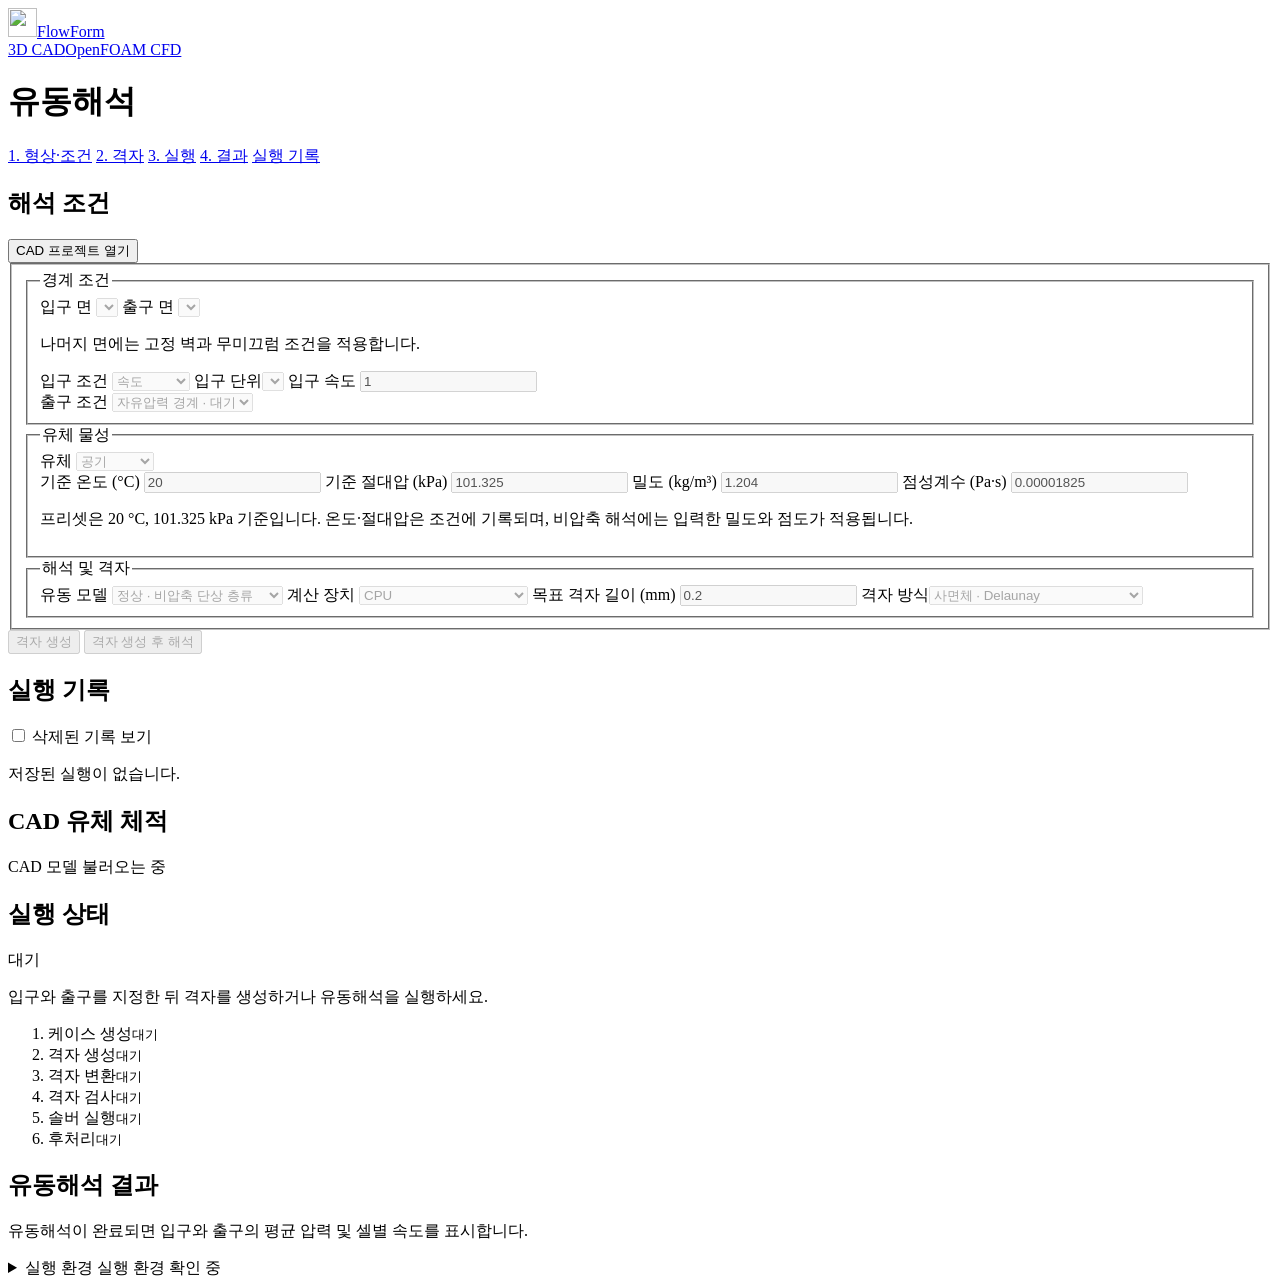
==== channel_ui/flow.html @ 7089dff3 "Publish FlowForm CAD and CFD source" ====
<!DOCTYPE html>
<html lang="ko">
<head>
  <meta charset="utf-8">
  <meta name="viewport" content="width=device-width, initial-scale=1">
  <title>OpenFOAM CFD · FlowForm</title>
  <link rel="stylesheet" href="/styles.css">
  <link rel="stylesheet" href="/flow.css">
  <script type="module" src="/flow.js"></script>
  <link rel="icon" type="image/svg+xml" href="/flowform.svg">
  <link rel="stylesheet" href="/workspace.css">
</head>
<body>
  <header class="studio-head">
    <a class="studio-brand" href="/cad" aria-label="FlowForm CAD"><img class="studio-mark" src="/flowform.svg" width="29" height="29" alt="">FlowForm</a>
    <nav aria-label="작업공간"><a href="/cad">3D CAD</a><a href="/flow" aria-current="page">OpenFOAM CFD</a></nav>
  </header>

  <main class="wrap"><div class="workspace-title"><h1>유동해석</h1>
    <nav class="section-jumps" aria-label="CFD 작업 단계">
      <a href="#setup-title" data-step="setup">1. 형상·조건</a>
      <a href="#mesh-results" data-step="mesh">2. 격자</a>
      <a href="#run-progress" data-step="run">3. 실행</a>
      <a href="#results-title" data-step="results">4. 결과</a>
      <a href="#history-title" data-step="history">실행 기록</a>
    </nav></div>
    <p id="request-error" class="notice error" role="alert" hidden></p>

    <p id="mesh-empty-step" class="card panel" data-page="mesh" hidden>형상·조건에서 격자를 생성하거나 실행 기록에서 기존 격자를 불러오세요.</p>
    <div class="layout flow-layout">
      <div class="sidebar">
        <section class="card panel" data-page="setup" aria-labelledby="setup-title">
          <div class="section-head">
            <h2 id="setup-title">해석 조건</h2>
            <button type="button" id="open-model" class="download secondary-button">CAD 프로젝트 열기</button>
            <input type="file" id="load-model" accept=".json" hidden>
          </div>
          <form id="flow-form">
            <fieldset id="setup-fields" disabled>
              <fieldset class="condition-group">
                <legend>경계 조건</legend>
                <label class="field">
                  <span><i class="port-color inlet" aria-hidden="true"></i>입구 면</span>
                  <select id="inlet-face" required></select>
                </label>
                <label class="field">
                  <span><i class="port-color outlet" aria-hidden="true"></i>출구 면</span>
                  <select id="outlet-face" required></select>
                </label>
                <p class="subtle">나머지 면에는 고정 벽과 무미끄럼 조건을 적용합니다.</p>
                <div class="field-pair inlet-controls">
                  <label class="field">입구 조건
                    <select id="inlet-condition">
                      <option value="speed">속도</option>
                      <option value="flow">체적 유량</option>
                    </select>
                  </label>
                  <label class="field">입구 단위<select id="inlet-unit"></select></label>
                  <label class="field"><span id="inlet-value-label">입구 속도</span>
                    <input type="number" id="inlet-value" min="0" step="any" value="1" required>
                  </label>
                </div>
                <p class="subtle" id="inlet-equivalent" hidden></p>
                <div class="field-pair">
                  <label class="field">출구 조건
                    <select id="outlet-mode">
                      <option value="ambient">자유압력 경계 · 대기</option>
                      <option value="target">목표 정압</option>
                    </select>
                  </label>
                  <label class="field" id="outlet-target" hidden>출구 게이지 압력 (Pa)
                    <input type="number" id="outlet-pressure" step="any" value="0" required disabled>
                  </label>
                </div>
              </fieldset>
              <fieldset class="condition-group">
                <legend>유체 물성</legend>
                <label class="field">유체
                  <select id="fluid">
                    <option value="air">공기</option>
                    <option value="water">물</option>
                    <option value="hydrogen">수소</option>
                    <option value="custom">직접 입력</option>
                  </select>
                </label>
                <div class="field-pair">
                  <label class="field">기준 온도 (°C)
                    <input type="number" id="temperature" min="-273.149" step="any" value="20" required>
                  </label>
                  <label class="field">기준 절대압 (kPa)
                    <input type="number" id="reference-pressure" min="0.000000001" step="any" value="101.325" required>
                  </label>
                  <label class="field">밀도 (kg/m³)
                    <input type="number" id="rho" min="0.000000001" step="any" value="1.204" required>
                  </label>
                  <label class="field">점성계수 (Pa·s)
                    <input type="number" id="mu" min="0.000000000000001" step="any" value="0.00001825" required>
                  </label>
                </div>
                <p class="subtle">프리셋은 20 °C, 101.325 kPa 기준입니다. 온도·절대압은 조건에 기록되며, 비압축 해석에는 입력한 밀도와 점도가 적용됩니다.</p>
              </fieldset>
              <fieldset class="condition-group">
                <legend>해석 및 격자</legend>
                <label class="field">유동 모델
                  <select id="mode">
                    <option value="steady">정상 · 비압축 단상 층류</option>
                    <option value="transient">비정상 · 비압축 단상 층류</option>
                  </select>
                </label>
                <label class="field">계산 장치
                  <select id="compute-backend">
                    <option value="cpu">CPU</option>
                    <option value="gpu-pressure" disabled>GPU · 압력 계산 (CUDA)</option>
                  </select>
                </label>
                <div class="field-pair" id="transient-fields" hidden>
                  <label class="field">종료 시간 (s)
                    <input type="number" id="end-time" min="0.000000001" step="any" value="0.1" required disabled>
                  </label>
                  <label class="field">시간 스텝 수
                    <input type="number" id="time-step" min="1" max="100000" step="1" value="100" required disabled>
                  </label>
                  <p id="time-step-preview" class="subtle"></p>
                  <label class="field">결과 저장 간격 (s)<input type="number" id="save-interval" min="0.000000001" step="any" placeholder="자동"></label>
                  <fieldset id="schedule-fields" class="inlet-schedule" disabled>
                    <legend>입구 유량 변경</legend>
                    <div id="schedule"></div>
                    <button type="button" id="schedule-add">변경 시점 추가</button>
                  </fieldset>
                </div>
                <label class="field">목표 격자 길이 (mm)
                  <input type="number" id="mesh-size" min="0.0001" step="any" value="0.2" required>
                </label>
                <label class="field">격자 방식<select id="mesh-method"><option value="gmsh-tetra">사면체 · Delaunay</option><option value="tetra-hxt">사면체 · HXT</option><option value="hex-dominant">헥스 도미넌트 · 일정 직사각 단면</option><option value="hex-sweep">육면체 스윕 · 일정 직사각 단면</option></select></label>
                <div id="sweep-settings" hidden><div class="field-pair"><label class="field">폭 방향 셀 수<input id="width-cells" type="number" min="2" max="512" placeholder="자동"></label>
                <label class="field">두께 방향 셀 수<input id="height-cells" type="number" min="2" max="512" placeholder="자동"></label></div>
                <p class="subtle" id="sweep-estimate"></p></div>
              </fieldset>
            </fieldset>
            <div class="run-actions">
              <button id="mesh-button" type="submit" class="primary" disabled>격자 생성</button>
              <button id="solve-button" type="submit" class="primary" disabled>격자 생성 후 해석</button>
            </div>
            <p id="flow-availability" class="subtle"></p>
          </form>
        </section>
        <section class="card panel" data-page="history" aria-labelledby="history-title">
          <h2 id="history-title">실행 기록</h2>
          <label><input type="checkbox" id="archived-runs"> 삭제된 기록 보기</label>
          <p id="history-empty" class="subtle">저장된 실행이 없습니다.</p>
          <ul id="history-list" class="history" aria-label="실행 목록"></ul>
        </section>
      </div>

      <div class="workspace">
        <section class="card panel domain-panel" data-page="setup" aria-labelledby="domain-title">
          <div class="section-head">
            <h2 id="domain-title">CAD 유체 체적</h2>
            <span class="badge" id="domain-volume" hidden></span>
          </div>
          <p id="domain-status" class="subtle" role="status">CAD 모델 불러오는 중</p>
          <div id="domain-preview" hidden>
            <div class="preview-tools">
              <fieldset class="face-pick" aria-label="3D에서 지정할 면">
                <label><input type="radio" name="pick-role" value="inlet" checked><i class="port-color inlet" aria-hidden="true"></i>입구 선택</label>
                <label><input type="radio" name="pick-role" value="outlet"><i class="port-color outlet" aria-hidden="true"></i>출구 선택</label>
              </fieldset>
              <div class="view-buttons" aria-label="유체 체적 보기">
                <button type="button" data-view="iso">등각</button>
                <button type="button" data-view="top">상면</button>
                <button type="button" data-view="left">−X 방향</button>
                <button type="button" id="port-view" disabled>선택 면 정면</button>
                <button type="button" id="fit-view">맞춤</button>
              </div>
            </div>
            <div class="domain-viewport">
              <canvas id="domain-canvas" aria-label="유체 체적. 평면을 클릭해 경계를 지정하세요."></canvas>
            </div>
            <p class="subtle preview-caption" id="pick-status" role="status">목록에서도 면을 고를 수 있습니다. 가운데 버튼으로 회전하고 휠로 확대합니다.</p>
          </div>
          <p id="view-error" class="subtle" hidden></p>
        </section>

        <section class="card panel" id="mesh-results" data-page="mesh" aria-labelledby="mesh-title" hidden>
          <div class="section-head mesh-heading">
            <h2 id="mesh-title">생성된 격자</h2>
            <div class="downloads">
              <a id="mesh-link" class="download" download hidden>격자 다운로드</a>
              <a id="quality-link" class="download" download hidden>직교 품질 CSV</a>
              <a id="case-link" class="download" download hidden>OpenFOAM 케이스 다운로드</a>
            </div>
          </div>
          <p id="mesh-quality-summary" class="mesh-quality-summary" hidden></p>
          <div id="mesh-preview" hidden>
            <div class="preview-tools">
              <div class="axis-select">
                <label for="mesh-section">격자 표시</label>
                <select id="mesh-section">
                  <option value="">전체 표면</option>
                  <option value="quality">직교 품질 · 0.9 미달 위치</option>
                  <option value="x">X 단면</option>
                  <option value="y">Y 단면</option>
                  <option value="z">Z 단면</option>
                </select>
              </div>
              <div class="view-buttons" aria-label="격자 보기 방향">
                <button type="button" data-mesh-view="iso">등각</button>
                <button type="button" data-mesh-view="top">상면</button>
                <button type="button" data-mesh-view="front">정면</button>
                <button type="button" data-mesh-view="left">−X 방향</button>
                <button type="button" id="mesh-section-view" hidden>단면 정면</button>
                <button type="button" id="mesh-fit">맞춤</button>
              </div>
            </div>
            <div id="mesh-slice" class="mesh-slice" hidden>
              <label for="mesh-position">단면 위치</label>
              <input type="range" id="mesh-position" min="0" max="1000" value="500">
              <output id="mesh-position-value" for="mesh-position"></output>
            </div>
            <div class="domain-viewport mesh-viewport">
              <canvas id="mesh-canvas" role="img" aria-label="생성된 격자"></canvas>
              <span data-view-axis="x" aria-hidden="true">X</span>
              <span data-view-axis="y" aria-hidden="true">Y</span>
              <span data-view-axis="z" aria-hidden="true">Z</span>
            </div>
            <div class="mesh-key" id="mesh-patch-key" aria-label="경계면 색상">
              <span><i class="port-color inlet" aria-hidden="true"></i>입구</span>
              <span><i class="port-color outlet" aria-hidden="true"></i>출구</span>
              <span><i class="port-color wall" aria-hidden="true"></i>벽</span>
            </div>
            <p class="subtle preview-caption">드래그로 회전 · Shift + 드래그로 이동 · 휠로 확대</p>
          </div>
          <p id="mesh-preview-status" class="subtle" role="status" hidden></p>
          <section aria-labelledby="quality-title">
            <h3 id="quality-title">격자 품질 분포</h3>
            <p class="subtle">Orthogonality(직교성)는 1에, Skewness(각도 왜곡도)는 0에 가까울수록 좋습니다. 직교성 목표는 0.9 이상입니다.</p>
            <p id="quality-status" role="status" class="subtle"></p>
            <div id="quality-spectrum"></div>
          </section>
          <dl id="mesh-data" class="facts"></dl>
          <p class="subtle" id="mesh-note"></p>
          <div class="mesh-solve-action">
            <button type="button" class="primary" id="solve-mesh-button" disabled>이 격자로 해석 실행</button>
            <p id="mesh-solve-availability" class="subtle"></p>
          </div>
        </section>

        <section class="card panel" id="run-progress" data-page="run" aria-labelledby="progress-title">
          <div class="section-head">
            <h2 id="progress-title">실행 상태</h2>
            <div class="run-toolbar">
              <button id="stop-run" class="stop-button" type="button" hidden>해석 중단</button>
              <span id="run-status" class="badge" role="status">대기</span>
            </div>
          </div>
          <button id="open-run-output" type="button" hidden>결과 보기</button>
          <p id="run-description" class="subtle">입구와 출구를 지정한 뒤 격자를 생성하거나 유동해석을 실행하세요.</p>
          <div class="review-tools" id="run-management" hidden><label>실행 이름 <input id="run-name" maxlength="80"></label>
            <button type="button" id="rename-run">이름 저장</button>
            <span id="run-version"></span></div>
          <ol id="flow-stages" class="steps" aria-label="실행 단계">
            <li data-stage="prepare"><span>케이스 생성</span><small>대기</small></li>
            <li data-stage="mesh"><span>격자 생성</span><small>대기</small></li>
            <li data-stage="convert"><span>격자 변환</span><small>대기</small></li>
            <li data-stage="checkMesh"><span>격자 검사</span><small>대기</small></li>
            <li data-stage="foamRun"><span>솔버 실행</span><small>대기</small></li>
            <li data-stage="postprocess"><span>후처리</span><small>대기</small></li>
          </ol>
          <div id="run-residuals">
            <section id="solver-monitor" class="chart-section" aria-labelledby="residual-heading" hidden>
              <h3 id="residual-heading">솔버 잔차 그래프</h3>
              <p id="solver-step" class="subtle" role="status" hidden></p>
              <p id="residual-status" class="subtle" role="status"></p>
              <div id="residual-chart"></div>
            </section>
          </div>
          <form id="live-inlet" hidden>
            <label>입구 유량 (mL/min) <input id="live-rate" type="number" min="0" step="any" required></label>
            <button type="submit">다음 구간에 적용</button>
            <p id="live-message" role="status"></p>
          </form>
          <p id="run-error" class="notice error" role="alert" hidden></p>
          <details class="log-panel" id="log-panel" hidden>
            <summary>실행 로그</summary>
            <label for="log-select" class="log-picker">파일 <select id="log-select"></select></label>
            <pre id="log-text" tabindex="0" aria-label="선택한 실행 로그"></pre>
          </details>
        </section>

        <section class="card panel" data-page="results" aria-labelledby="results-title">
          <div class="section-head">
            <h2 id="results-title">유동해석 결과</h2>
            <a id="csv-link" class="download" download hidden>CSV 다운로드</a>
          </div>
          <p id="results-empty" class="subtle">유동해석이 완료되면 입구와 출구의 평균 압력 및 셀별 속도를 표시합니다.</p>
          <div id="results-data" hidden>
            <details id="mesh-compare" hidden>
              <summary>같은 조건의 정상 해석 비교</summary>
              <button type="button" id="refine-three">현재 방식으로 3단계 계산</button>
              <p class="subtle" id="refine-status" role="status"></p>
              <label><input type="checkbox" id="profiles-compare"> X 중앙 단면 · 높이별 평균 속력 비교</label>
              <div id="compare-data" class="comparison" aria-live="polite"></div>
            </details>
            <p id="sample-result-note" class="notice" hidden></p>
            <p class="subtle" id="convergence-note" hidden></p>
            <div id="result-residuals"></div>
            <dl class="metrics" id="pressure-data"></dl>
            <dl class="facts" id="field-data"></dl>
            <section id="results-contour" class="chart-section" aria-labelledby="contour-heading" hidden>
              <div class="section-head">
                <h3 id="contour-heading">유동 컨투어</h3>
                <span id="frame-time"></span>
                <span class="badge" id="contour-sample" data-tone="warning" hidden>시험용 데이터</span>
              </div>
              <div id="contour-controls">
                <div class="review-tools" id="playback" hidden>
                  <button type="button" id="play-frames">재생</button><label>재생 속도<select id="play-speed"><option>0.5</option><option selected>1</option><option>2</option><option>4</option></select>×</label>
                  <label>해석 시간 <input type="range" min="0" value="0" step="1" id="frame-index" list="frame-marks"></label>
                  <datalist id="frame-marks"></datalist>
                  <span id="rate-transitions"></span>
                  <svg id="response-plot" viewBox="0 0 700 158" role="img" aria-label="입구 유량과 입출구 압력차의 시간 응답"></svg>
                </div>
                <div class="preview-tools">
                  <div class="axis-select">
                    <label for="contour-field">물리량</label>
                    <select id="contour-field">
                      <option value="pressure">게이지 압력</option>
                      <option value="speed">속력</option>
                    </select>
                  </div>
                  <div class="axis-select">
                    <label for="contour-axis">표시 위치</label>
                    <select id="contour-axis">
                      <option value="">전체 표면</option>
                      <option value="x">X 단면</option>
                      <option value="y">Y 단면</option>
                      <option value="z" selected>Z 단면</option>
                    </select>
                  </div>
                  <div class="view-buttons" aria-label="컨투어 보기">
                    <button type="button" id="contour-iso">등각</button>
                    <button type="button" id="contour-section-view">단면 정면</button>
                    <button type="button" id="contour-fit">맞춤</button>
                  </div>
                </div>
                <div id="contour-slice" class="mesh-slice">
                  <label for="contour-position">단면 위치</label>
                  <input type="range" id="contour-position" min="0" max="1000" value="500">
                  <output id="contour-position-value" for="contour-position"></output>
                </div>
                <div class="domain-viewport mesh-viewport">
                  <canvas id="contour-canvas" role="img" aria-label="유동 컨투어"></canvas>
                  <span data-view-axis="x" aria-hidden="true">X</span>
                  <span data-view-axis="y" aria-hidden="true">Y</span>
                  <span data-view-axis="z" aria-hidden="true">Z</span>
                </div>
                <div id="contour-legend" class="contour-legend" hidden>
                  <p id="contour-legend-label"></p>
                  <div id="contour-colors" class="contour-colors" aria-hidden="true"></div>
                  <div class="contour-values"><span id="contour-min"></span><span id="contour-max"></span></div>
                </div>
              </div>
              <p id="contour-status" class="subtle" role="status"></p>
            </section>
            <div class="chart-section">
              <div class="section-head">
                <h3 id="chart-heading">셀 중심 속도 분포</h3>
                <div class="axis-select">
                  <label for="chart-axis">좌표</label>
                  <select id="chart-axis">
                    <option value="x">X</option>
                    <option value="y">Y</option>
                    <option value="z">Z</option>
                  </select>
                </div>
              </div>
              <svg id="velocity-chart" viewBox="0 0 680 315" role="img" aria-labelledby="chart-heading" aria-describedby="chart-note"></svg>
              <p id="chart-note" class="subtle"></p>
            </div>
          </div>
        </section>
      </div>
    </div>
    <section class="card environment">
      <details id="environment">
        <summary>실행 환경 <span id="environment-caption" class="subtle"></span> <span id="environment-badge" class="badge" role="status">실행 환경 확인 중</span></summary>
        <div class="environment-body">
          <p><a class="download" href="/">평행 평판 예제 검증</a></p>
          <dl id="command-list" class="commands"></dl>
          <ul id="environment-problems" class="problems" hidden></ul>
        </div>
      </details>
    </section>
  </main>
  <dialog id="mesh-solve-dialog" class="card panel mesh-solve-dialog" aria-labelledby="mesh-solve-title">
    <div class="section-head"><h2 id="mesh-solve-title">선택한 격자 해석</h2></div>
    <p id="mesh-solve-source" class="subtle"></p>
    <p id="mesh-solve-error" class="notice error" role="alert" hidden></p>
    <form id="mesh-solve-form">
      <fieldset id="mesh-solve-fields">
        <legend class="sr-only">저장된 격자의 해석 조건</legend>
        <div class="field-pair">
          <label class="field">유체
            <select id="saved-fluid">
              <option value="air">공기</option>
              <option value="water">물</option>
              <option value="hydrogen">수소</option>
              <option value="custom">직접 입력</option>
            </select>
          </label>
          <label class="field">유동 모델
            <select id="saved-mode">
              <option value="steady">정상 · 비압축 단상 층류</option>
              <option value="transient">비정상 · 비압축 단상 층류</option>
            </select>
          </label>
        </div>
        <div class="field-pair">
          <label class="field">기준 온도 (°C)
            <input type="number" id="saved-temperature" min="-273.149" step="any" value="20" required>
          </label>
          <label class="field">기준 절대압 (kPa)
            <input type="number" id="saved-reference-pressure" min="0.000000001" step="any" value="101.325" required>
          </label>
          <label class="field">밀도 (kg/m³)
            <input type="number" id="saved-rho" min="0.000000001" step="any" required>
          </label>
          <label class="field">점성계수 (Pa·s)
            <input type="number" id="saved-mu" min="0.000000000000001" step="any" required>
          </label>
        </div>
        <div class="field-pair inlet-controls">
          <label class="field">입구 조건
            <select id="saved-inlet-condition">
              <option value="speed">속도</option>
              <option value="flow">체적 유량</option>
            </select>
          </label>
          <label class="field">입구 단위<select id="saved-inlet-unit"></select></label>
                  <label class="field"><span id="saved-inlet-value-label">입구 속도</span>
            <input type="number" id="saved-inlet-value" min="0" step="any" required>
          </label>
        </div>
        <div class="field-pair">
                  <label class="field">출구 조건
                    <select id="saved-outlet-mode">
                      <option value="ambient">자유압력 경계 · 대기</option>
                      <option value="target">목표 정압</option>
                    </select>
                  </label>
                  <label class="field" id="saved-outlet-target" hidden>출구 게이지 압력 (Pa)
                    <input type="number" id="saved-outlet-pressure" step="any" value="0" required disabled>
                  </label>
                </div>
        <label class="field">계산 장치
          <select id="saved-compute-backend">
            <option value="cpu">CPU</option>
            <option value="gpu-pressure" disabled>GPU · 압력 계산 (CUDA)</option>
          </select>
        </label>
        <div class="field-pair" id="saved-transient-fields" hidden>
          <label class="field">종료 시간 (s)
            <input type="number" id="saved-end-time" min="0.000000001" step="any" required disabled>
          </label>
          <label class="field">시간 스텝 수
            <input type="number" id="saved-time-step" min="1" max="100000" step="1" required disabled>
          </label>
          <p id="saved-time-step-preview" class="subtle"></p>
                  <label class="field">결과 저장 간격 (s)<input type="number" id="saved-save-interval" min="0.000000001" step="any" placeholder="자동"></label>
                  <fieldset id="saved-schedule-fields" class="inlet-schedule" disabled>
                    <legend>입구 유량 변경</legend>
                    <div id="saved-schedule"></div>
                    <button type="button" id="saved-schedule-add">변경 시점 추가</button>
                  </fieldset>
        </div>
      </fieldset>
      <div class="mesh-dialog-actions">
        <button type="button" class="secondary-button" id="mesh-solve-cancel">닫기</button>
        <button class="primary" type="submit" id="mesh-solve-submit">해석 실행</button>
      </div>
    </form>
  </dialog>
</body>
</html>
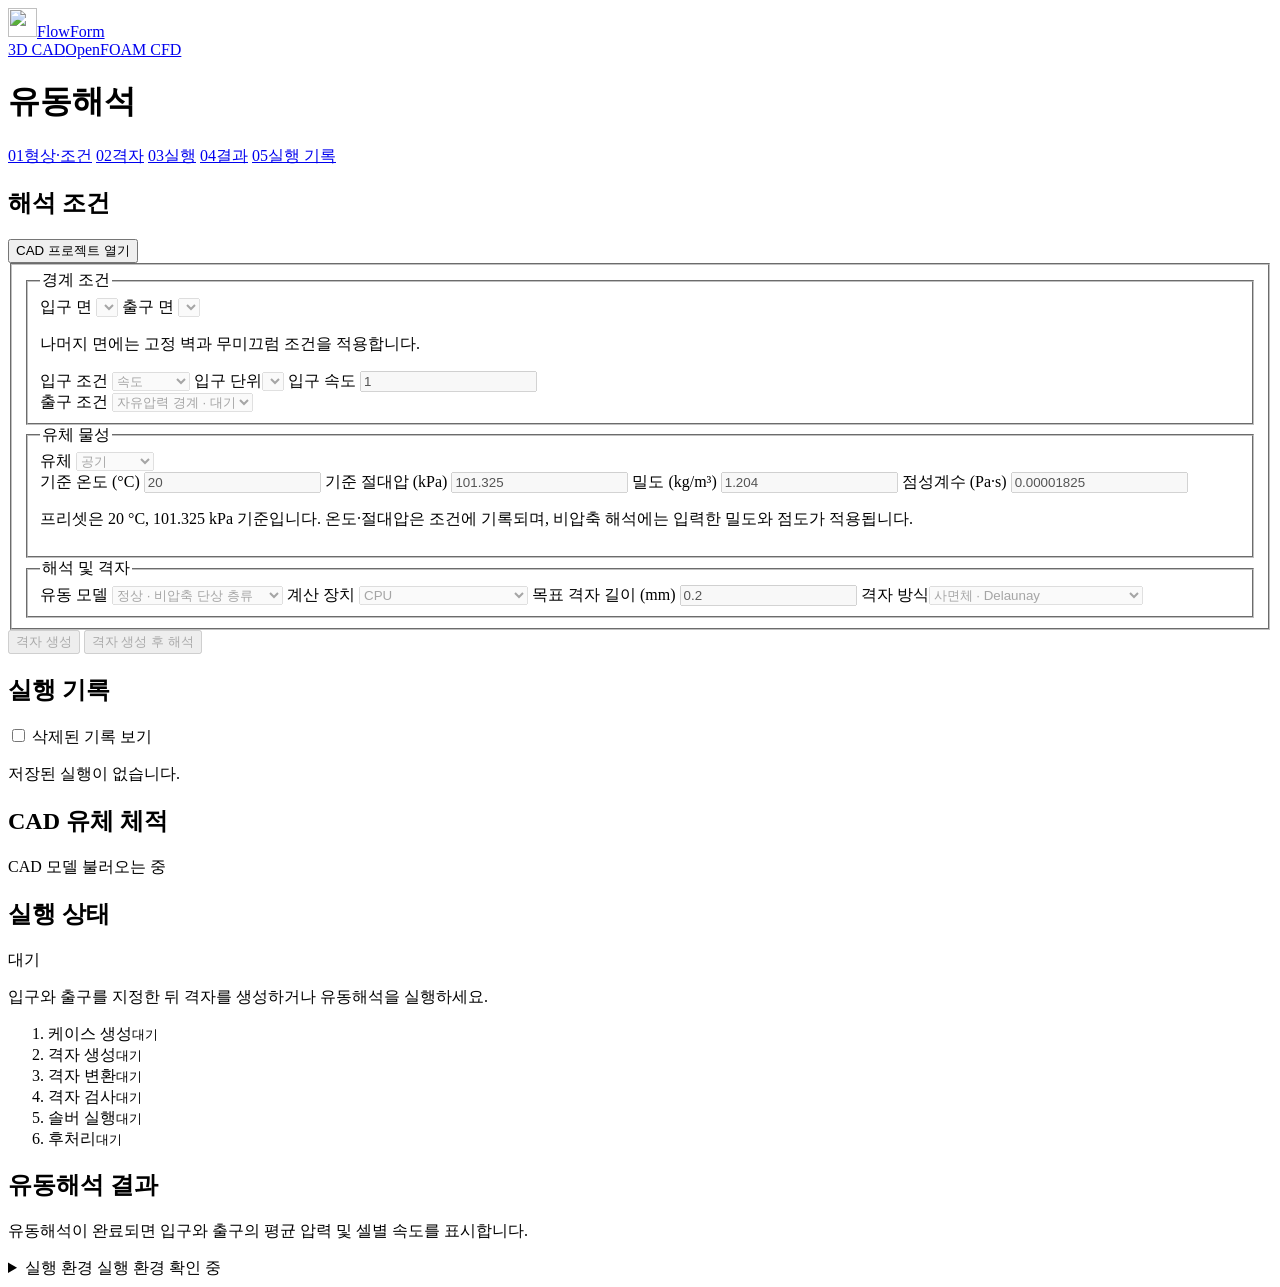
==== commit d8d3951e: "Release FlowForm v0.2.1 workspace redesign" ====
--- a/channel_ui/flow.html
+++ b/channel_ui/flow.html
@@ -10,7 +10,7 @@
   <link rel="icon" type="image/svg+xml" href="/flowform.svg">
   <link rel="stylesheet" href="/workspace.css">
 </head>
-<body>
+<body class="flow-workspace">
   <header class="studio-head">
     <a class="studio-brand" href="/cad" aria-label="FlowForm CAD"><img class="studio-mark" src="/flowform.svg" width="29" height="29" alt="">FlowForm</a>
     <nav aria-label="작업공간"><a href="/cad">3D CAD</a><a href="/flow" aria-current="page">OpenFOAM CFD</a></nav>
@@ -18,11 +18,11 @@
 
   <main class="wrap"><div class="workspace-title"><h1>유동해석</h1>
     <nav class="section-jumps" aria-label="CFD 작업 단계">
-      <a href="#setup-title" data-step="setup">1. 형상·조건</a>
-      <a href="#mesh-results" data-step="mesh">2. 격자</a>
-      <a href="#run-progress" data-step="run">3. 실행</a>
-      <a href="#results-title" data-step="results">4. 결과</a>
-      <a href="#history-title" data-step="history">실행 기록</a>
+      <a href="#setup-title" data-step="setup"><span class="step-index" aria-hidden="true">01</span>형상·조건</a>
+      <a href="#mesh-results" data-step="mesh"><span class="step-index" aria-hidden="true">02</span>격자</a>
+      <a href="#run-progress" data-step="run"><span class="step-index" aria-hidden="true">03</span>실행</a>
+      <a href="#results-title" data-step="results"><span class="step-index" aria-hidden="true">04</span>결과</a>
+      <a href="#history-title" data-step="history"><span class="step-index" aria-hidden="true">05</span>실행 기록</a>
     </nav></div>
     <p id="request-error" class="notice error" role="alert" hidden></p>
 
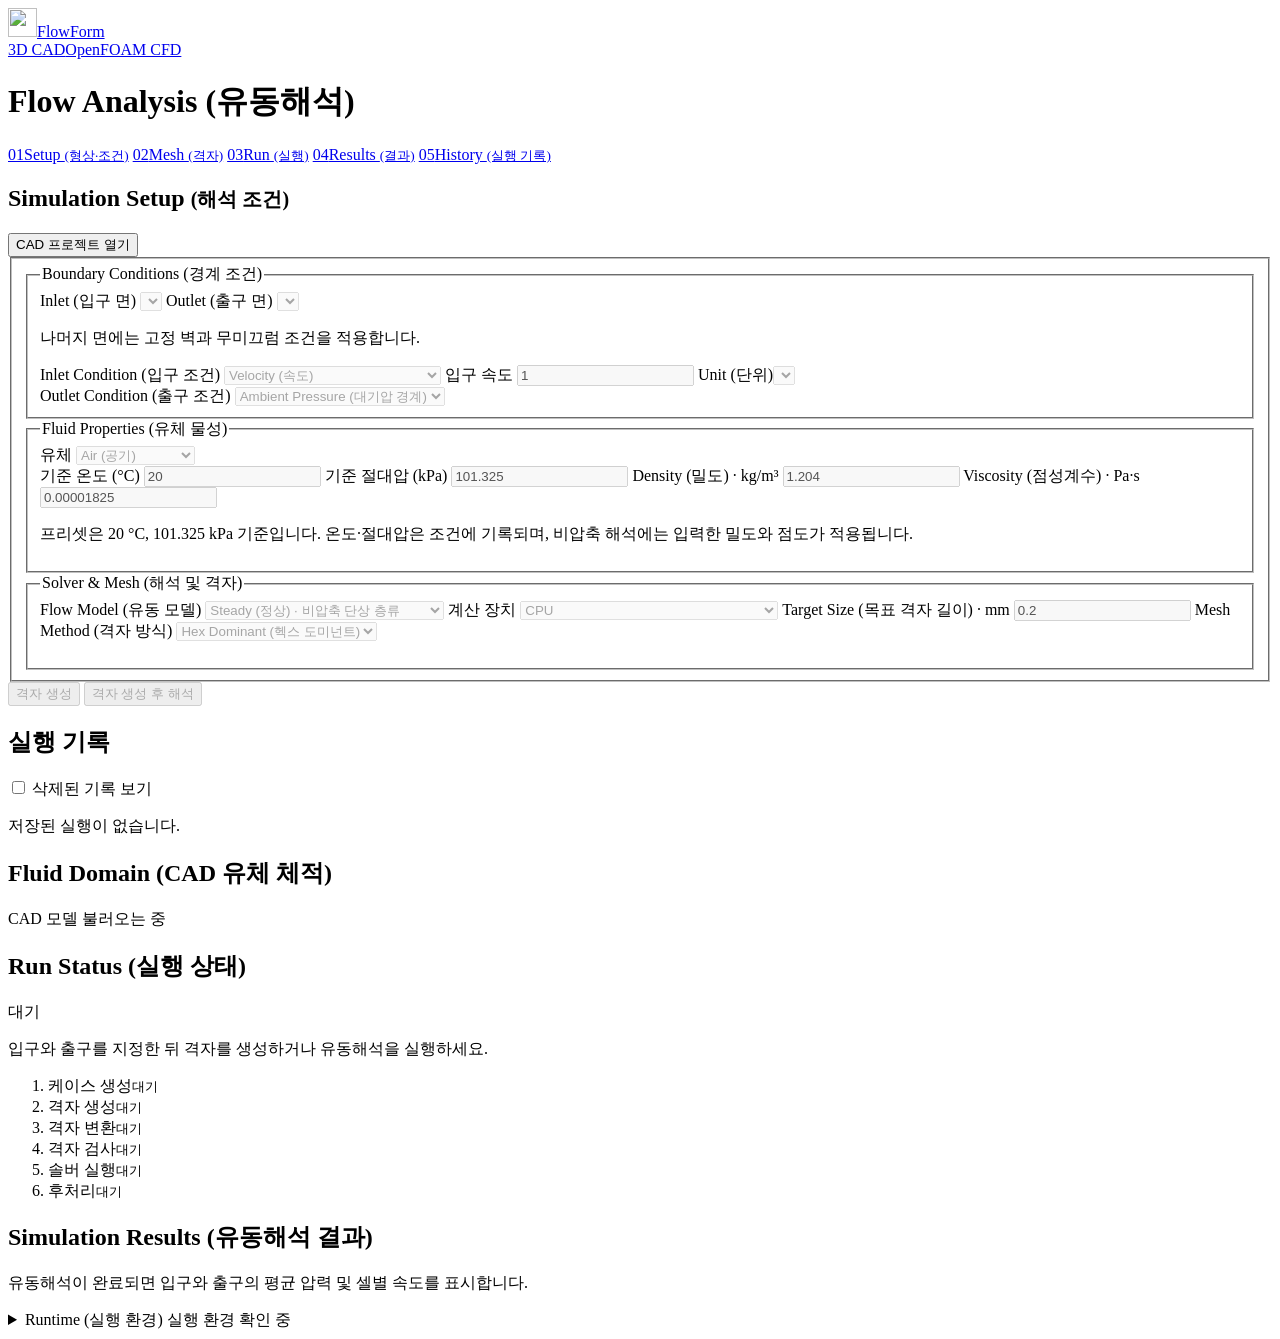
==== commit f5875a93: "Release FlowForm v0.3.1 dashboard redesign" ====
--- a/channel_ui/flow.html
+++ b/channel_ui/flow.html
@@ -16,13 +16,13 @@
     <nav aria-label="작업공간"><a href="/cad">3D CAD</a><a href="/flow" aria-current="page">OpenFOAM CFD</a></nav>
   </header>
 
-  <main class="wrap"><div class="workspace-title"><h1>유동해석</h1>
+  <main class="wrap"><div class="workspace-title"><h1>Flow Analysis (유동해석)</h1>
     <nav class="section-jumps" aria-label="CFD 작업 단계">
-      <a href="#setup-title" data-step="setup"><span class="step-index" aria-hidden="true">01</span>형상·조건</a>
-      <a href="#mesh-results" data-step="mesh"><span class="step-index" aria-hidden="true">02</span>격자</a>
-      <a href="#run-progress" data-step="run"><span class="step-index" aria-hidden="true">03</span>실행</a>
-      <a href="#results-title" data-step="results"><span class="step-index" aria-hidden="true">04</span>결과</a>
-      <a href="#history-title" data-step="history"><span class="step-index" aria-hidden="true">05</span>실행 기록</a>
+      <a href="#setup-title" data-step="setup"><span class="step-index" aria-hidden="true">01</span><span class="step-name">Setup <small>(형상·조건)</small></span></a>
+      <a href="#mesh-results" data-step="mesh"><span class="step-index" aria-hidden="true">02</span><span class="step-name">Mesh <small>(격자)</small></span></a>
+      <a href="#run-progress" data-step="run"><span class="step-index" aria-hidden="true">03</span><span class="step-name">Run <small>(실행)</small></span></a>
+      <a href="#results-title" data-step="results"><span class="step-index" aria-hidden="true">04</span><span class="step-name">Results <small>(결과)</small></span></a>
+      <a href="#history-title" data-step="history"><span class="step-index" aria-hidden="true">05</span><span class="step-name">History <small>(실행 기록)</small></span></a>
     </nav></div>
     <p id="request-error" class="notice error" role="alert" hidden></p>
 
@@ -31,41 +31,41 @@
       <div class="sidebar">
         <section class="card panel" data-page="setup" aria-labelledby="setup-title">
           <div class="section-head">
-            <h2 id="setup-title">해석 조건</h2>
+            <h2 id="setup-title">Simulation Setup <small>(해석 조건)</small></h2>
             <button type="button" id="open-model" class="download secondary-button">CAD 프로젝트 열기</button>
             <input type="file" id="load-model" accept=".json" hidden>
           </div>
           <form id="flow-form">
             <fieldset id="setup-fields" disabled>
               <fieldset class="condition-group">
-                <legend>경계 조건</legend>
+                <legend>Boundary Conditions (경계 조건)</legend>
                 <label class="field">
-                  <span><i class="port-color inlet" aria-hidden="true"></i>입구 면</span>
+                  <span><i class="port-color inlet" aria-hidden="true"></i>Inlet (입구 면)</span>
                   <select id="inlet-face" required></select>
                 </label>
                 <label class="field">
-                  <span><i class="port-color outlet" aria-hidden="true"></i>출구 면</span>
+                  <span><i class="port-color outlet" aria-hidden="true"></i>Outlet (출구 면)</span>
                   <select id="outlet-face" required></select>
                 </label>
                 <p class="subtle">나머지 면에는 고정 벽과 무미끄럼 조건을 적용합니다.</p>
                 <div class="field-pair inlet-controls">
-                  <label class="field">입구 조건
+                  <label class="field">Inlet Condition (입구 조건)
                     <select id="inlet-condition">
-                      <option value="speed">속도</option>
-                      <option value="flow">체적 유량</option>
+                      <option value="speed">Velocity (속도)</option>
+                      <option value="flow">Volumetric Flow Rate (체적 유량)</option>
                     </select>
                   </label>
-                  <label class="field">입구 단위<select id="inlet-unit"></select></label>
                   <label class="field"><span id="inlet-value-label">입구 속도</span>
                     <input type="number" id="inlet-value" min="0" step="any" value="1" required>
                   </label>
+                  <label class="field">Unit (단위)<select id="inlet-unit"></select></label>
                 </div>
                 <p class="subtle" id="inlet-equivalent" hidden></p>
-                <div class="field-pair">
-                  <label class="field">출구 조건
+                <div class="field-pair outlet-controls">
+                  <label class="field">Outlet Condition (출구 조건)
                     <select id="outlet-mode">
-                      <option value="ambient">자유압력 경계 · 대기</option>
-                      <option value="target">목표 정압</option>
+                      <option value="ambient">Ambient Pressure (대기압 경계)</option>
+                      <option value="target">Static Pressure (목표 정압)</option>
                     </select>
                   </label>
                   <label class="field" id="outlet-target" hidden>출구 게이지 압력 (Pa)
@@ -74,12 +74,12 @@
                 </div>
               </fieldset>
               <fieldset class="condition-group">
-                <legend>유체 물성</legend>
+                <legend>Fluid Properties (유체 물성)</legend>
                 <label class="field">유체
                   <select id="fluid">
-                    <option value="air">공기</option>
-                    <option value="water">물</option>
-                    <option value="hydrogen">수소</option>
+                    <option value="air">Air (공기)</option>
+                    <option value="water">Water (물)</option>
+                    <option value="hydrogen">Hydrogen (수소)</option>
                     <option value="custom">직접 입력</option>
                   </select>
                 </label>
@@ -90,48 +90,57 @@
                   <label class="field">기준 절대압 (kPa)
                     <input type="number" id="reference-pressure" min="0.000000001" step="any" value="101.325" required>
                   </label>
-                  <label class="field">밀도 (kg/m³)
+                  <label class="field">Density (밀도) · kg/m³
                     <input type="number" id="rho" min="0.000000001" step="any" value="1.204" required>
                   </label>
-                  <label class="field">점성계수 (Pa·s)
+                  <label class="field">Viscosity (점성계수) · Pa·s
                     <input type="number" id="mu" min="0.000000000000001" step="any" value="0.00001825" required>
                   </label>
                 </div>
                 <p class="subtle">프리셋은 20 °C, 101.325 kPa 기준입니다. 온도·절대압은 조건에 기록되며, 비압축 해석에는 입력한 밀도와 점도가 적용됩니다.</p>
               </fieldset>
               <fieldset class="condition-group">
-                <legend>해석 및 격자</legend>
-                <label class="field">유동 모델
+                <legend>Solver &amp; Mesh (해석 및 격자)</legend>
+                <label class="field">Flow Model (유동 모델)
                   <select id="mode">
-                    <option value="steady">정상 · 비압축 단상 층류</option>
-                    <option value="transient">비정상 · 비압축 단상 층류</option>
+                    <option value="steady">Steady (정상) · 비압축 단상 층류</option>
+                    <option value="transient">Transient (비정상) · 비압축 단상 층류</option>
                   </select>
                 </label>
                 <label class="field">계산 장치
                   <select id="compute-backend">
                     <option value="cpu">CPU</option>
-                    <option value="gpu-pressure" disabled>GPU · 압력 계산 (CUDA)</option>
+                    <option value="gpu-pressure" disabled>GPU Pressure (GPU 압력 계산) · CUDA</option>
                   </select>
                 </label>
                 <div class="field-pair" id="transient-fields" hidden>
-                  <label class="field">종료 시간 (s)
+                  <label class="field">End Time (종료 시간) · s
                     <input type="number" id="end-time" min="0.000000001" step="any" value="0.1" required disabled>
                   </label>
-                  <label class="field">시간 스텝 수
+                  <label class="field">Time Steps (시간 스텝 수)
                     <input type="number" id="time-step" min="1" max="100000" step="1" value="100" required disabled>
                   </label>
                   <p id="time-step-preview" class="subtle"></p>
                   <label class="field">결과 저장 간격 (s)<input type="number" id="save-interval" min="0.000000001" step="any" placeholder="자동"></label>
-                  <fieldset id="schedule-fields" class="inlet-schedule" disabled>
-                    <legend>입구 유량 변경</legend>
-                    <div id="schedule"></div>
-                    <button type="button" id="schedule-add">변경 시점 추가</button>
-                  </fieldset>
-                </div>
-                <label class="field">목표 격자 길이 (mm)
+                  <div class="inlet-schedule">
+                    <button type="button" id="schedule-toggle" class="secondary-button schedule-toggle" aria-expanded="false" aria-controls="schedule-fields">Inlet Flow Schedule (입구 유량 변경)</button>
+                    <fieldset id="schedule-fields" class="schedule-fields" aria-labelledby="schedule-toggle" hidden disabled>
+                      <div id="schedule"></div>
+                      <button type="button" id="schedule-add">Add Change (변경 시점 추가)</button>
+                    </fieldset>
+                  </div>
+                </div>
+                <label class="field">Target Size (목표 격자 길이) · mm
                   <input type="number" id="mesh-size" min="0.0001" step="any" value="0.2" required>
                 </label>
-                <label class="field">격자 방식<select id="mesh-method"><option value="gmsh-tetra">사면체 · Delaunay</option><option value="tetra-hxt">사면체 · HXT</option><option value="hex-dominant">헥스 도미넌트 · 일정 직사각 단면</option><option value="hex-sweep">육면체 스윕 · 일정 직사각 단면</option></select></label>
+                <label class="field">Mesh Method (격자 방식)
+                  <select id="mesh-method">
+                    <option value="hex-dominant" selected>Hex Dominant (헥스 도미넌트)</option>
+                    <option value="hex-sweep">Hex Sweep (육면체 스윕)</option>
+                    <option value="tetra-hxt">Tetrahedral HXT (사면체)</option>
+                  </select>
+                </label>
+                <p class="subtle" id="mesh-method-note"></p>
                 <div id="sweep-settings" hidden><div class="field-pair"><label class="field">폭 방향 셀 수<input id="width-cells" type="number" min="2" max="512" placeholder="자동"></label>
                 <label class="field">두께 방향 셀 수<input id="height-cells" type="number" min="2" max="512" placeholder="자동"></label></div>
                 <p class="subtle" id="sweep-estimate"></p></div>
@@ -155,7 +164,7 @@
       <div class="workspace">
         <section class="card panel domain-panel" data-page="setup" aria-labelledby="domain-title">
           <div class="section-head">
-            <h2 id="domain-title">CAD 유체 체적</h2>
+            <h2 id="domain-title">Fluid Domain (CAD 유체 체적)</h2>
             <span class="badge" id="domain-volume" hidden></span>
           </div>
           <p id="domain-status" class="subtle" role="status">CAD 모델 불러오는 중</p>
@@ -183,61 +192,68 @@
 
         <section class="card panel" id="mesh-results" data-page="mesh" aria-labelledby="mesh-title" hidden>
           <div class="section-head mesh-heading">
-            <h2 id="mesh-title">생성된 격자</h2>
+            <h2 id="mesh-title">Generated Mesh (생성된 격자)</h2>
             <div class="downloads">
               <a id="mesh-link" class="download" download hidden>격자 다운로드</a>
               <a id="quality-link" class="download" download hidden>직교 품질 CSV</a>
               <a id="case-link" class="download" download hidden>OpenFOAM 케이스 다운로드</a>
             </div>
           </div>
-          <p id="mesh-quality-summary" class="mesh-quality-summary" hidden></p>
-          <div id="mesh-preview" hidden>
-            <div class="preview-tools">
-              <div class="axis-select">
-                <label for="mesh-section">격자 표시</label>
-                <select id="mesh-section">
-                  <option value="">전체 표면</option>
-                  <option value="quality">직교 품질 · 0.9 미달 위치</option>
-                  <option value="x">X 단면</option>
-                  <option value="y">Y 단면</option>
-                  <option value="z">Z 단면</option>
-                </select>
+          <dl id="mesh-quality-summary" class="metrics mesh-readouts" hidden></dl>
+          <div class="mesh-review-grid">
+            <div class="mesh-geometry">
+              <div id="mesh-preview" hidden>
+                <div class="preview-tools">
+                  <div class="axis-select">
+                    <label for="mesh-section">격자 표시</label>
+                    <select id="mesh-section">
+                      <option value="">전체 표면</option>
+                      <option value="quality">직교 품질 · 0.9 미달 위치</option>
+                      <option value="x">X 단면</option>
+                      <option value="y">Y 단면</option>
+                      <option value="z">Z 단면</option>
+                    </select>
+                  </div>
+                  <div class="view-buttons" aria-label="격자 보기 방향">
+                    <button type="button" data-mesh-view="iso">등각</button>
+                    <button type="button" data-mesh-view="top">상면</button>
+                    <button type="button" data-mesh-view="front">정면</button>
+                    <button type="button" data-mesh-view="left">−X 방향</button>
+                    <button type="button" id="mesh-section-view" hidden>단면 정면</button>
+                    <button type="button" id="mesh-fit">맞춤</button>
+                  </div>
+                </div>
+                <div id="mesh-slice" class="mesh-slice" hidden>
+                  <label for="mesh-position">단면 위치</label>
+                  <input type="range" id="mesh-position" min="0" max="1000" value="500">
+                  <output id="mesh-position-value" for="mesh-position"></output>
+                </div>
+                <div class="domain-viewport mesh-viewport">
+                  <canvas id="mesh-canvas" role="img" aria-label="생성된 격자"></canvas>
+                  <span data-view-axis="x" aria-hidden="true">X</span>
+                  <span data-view-axis="y" aria-hidden="true">Y</span>
+                  <span data-view-axis="z" aria-hidden="true">Z</span>
+                </div>
+                <div class="mesh-key" id="mesh-patch-key" aria-label="경계면 색상">
+                  <span><i class="port-color inlet" aria-hidden="true"></i>입구</span>
+                  <span><i class="port-color outlet" aria-hidden="true"></i>출구</span>
+                  <span><i class="port-color wall" aria-hidden="true"></i>벽</span>
+                </div>
+                <p class="subtle preview-caption">드래그로 회전 · Shift + 드래그로 이동 · 휠로 확대</p>
               </div>
-              <div class="view-buttons" aria-label="격자 보기 방향">
-                <button type="button" data-mesh-view="iso">등각</button>
-                <button type="button" data-mesh-view="top">상면</button>
-                <button type="button" data-mesh-view="front">정면</button>
-                <button type="button" data-mesh-view="left">−X 방향</button>
-                <button type="button" id="mesh-section-view" hidden>단면 정면</button>
-                <button type="button" id="mesh-fit">맞춤</button>
-              </div>
-            </div>
-            <div id="mesh-slice" class="mesh-slice" hidden>
-              <label for="mesh-position">단면 위치</label>
-              <input type="range" id="mesh-position" min="0" max="1000" value="500">
-              <output id="mesh-position-value" for="mesh-position"></output>
-            </div>
-            <div class="domain-viewport mesh-viewport">
-              <canvas id="mesh-canvas" role="img" aria-label="생성된 격자"></canvas>
-              <span data-view-axis="x" aria-hidden="true">X</span>
-              <span data-view-axis="y" aria-hidden="true">Y</span>
-              <span data-view-axis="z" aria-hidden="true">Z</span>
-            </div>
-            <div class="mesh-key" id="mesh-patch-key" aria-label="경계면 색상">
-              <span><i class="port-color inlet" aria-hidden="true"></i>입구</span>
-              <span><i class="port-color outlet" aria-hidden="true"></i>출구</span>
-              <span><i class="port-color wall" aria-hidden="true"></i>벽</span>
-            </div>
-            <p class="subtle preview-caption">드래그로 회전 · Shift + 드래그로 이동 · 휠로 확대</p>
-          </div>
-          <p id="mesh-preview-status" class="subtle" role="status" hidden></p>
-          <section aria-labelledby="quality-title">
-            <h3 id="quality-title">격자 품질 분포</h3>
-            <p class="subtle">Orthogonality(직교성)는 1에, Skewness(각도 왜곡도)는 0에 가까울수록 좋습니다. 직교성 목표는 0.9 이상입니다.</p>
-            <p id="quality-status" role="status" class="subtle"></p>
-            <div id="quality-spectrum"></div>
-          </section>
-          <dl id="mesh-data" class="facts"></dl>
+              <p id="mesh-preview-status" class="subtle" role="status" hidden></p>
+            </div>
+            <section class="mesh-assessment" aria-labelledby="quality-title">
+              <h3 id="quality-title">Mesh Quality (격자 품질 분포)</h3>
+              <p class="subtle">Orthogonality(직교성)는 1에, Skewness(각도 왜곡도)는 0에 가까울수록 좋습니다. 직교성 목표는 0.9 이상입니다.</p>
+              <p id="quality-status" role="status" class="subtle"></p>
+              <div id="quality-spectrum"></div>
+            </section>
+          </div>
+          <details class="dashboard-detail" id="mesh-details" hidden>
+            <summary>Mesh Details (격자 상세)</summary>
+            <dl id="mesh-data" class="facts"></dl>
+          </details>
           <p class="subtle" id="mesh-note"></p>
           <div class="mesh-solve-action">
             <button type="button" class="primary" id="solve-mesh-button" disabled>이 격자로 해석 실행</button>
@@ -247,13 +263,12 @@
 
         <section class="card panel" id="run-progress" data-page="run" aria-labelledby="progress-title">
           <div class="section-head">
-            <h2 id="progress-title">실행 상태</h2>
+            <h2 id="progress-title">Run Status (실행 상태)</h2>
             <div class="run-toolbar">
               <button id="stop-run" class="stop-button" type="button" hidden>해석 중단</button>
               <span id="run-status" class="badge" role="status">대기</span>
             </div>
           </div>
-          <button id="open-run-output" type="button" hidden>결과 보기</button>
           <p id="run-description" class="subtle">입구와 출구를 지정한 뒤 격자를 생성하거나 유동해석을 실행하세요.</p>
           <div class="review-tools" id="run-management" hidden><label>실행 이름 <input id="run-name" maxlength="80"></label>
             <button type="button" id="rename-run">이름 저장</button>
@@ -266,9 +281,10 @@
             <li data-stage="foamRun"><span>솔버 실행</span><small>대기</small></li>
             <li data-stage="postprocess"><span>후처리</span><small>대기</small></li>
           </ol>
+          <button id="open-run-output" class="secondary-button" type="button" hidden>결과 보기</button>
           <div id="run-residuals">
             <section id="solver-monitor" class="chart-section" aria-labelledby="residual-heading" hidden>
-              <h3 id="residual-heading">솔버 잔차 그래프</h3>
+              <h3 id="residual-heading">Solver Residuals (솔버 잔차 그래프)</h3>
               <p id="solver-step" class="subtle" role="status" hidden></p>
               <p id="residual-status" class="subtle" role="status"></p>
               <div id="residual-chart"></div>
@@ -279,7 +295,16 @@
             <button type="submit">다음 구간에 적용</button>
             <p id="live-message" role="status"></p>
           </form>
-          <p id="run-error" class="notice error" role="alert" hidden></p>
+          <section class="notice error run-failure" id="run-error" aria-labelledby="run-error-title" hidden>
+            <div role="alert">
+              <h3 id="run-error-title"></h3>
+              <p id="run-error-message"></p>
+              <ul id="run-error-facts" hidden></ul>
+              <p id="run-error-advice" hidden></p>
+              <pre id="run-error-excerpt" hidden></pre>
+            </div>
+            <button type="button" class="secondary-button" id="run-error-log" hidden>원문 로그 보기</button>
+          </section>
           <details class="log-panel" id="log-panel" hidden>
             <summary>실행 로그</summary>
             <label for="log-select" class="log-picker">파일 <select id="log-select"></select></label>
@@ -289,26 +314,20 @@
 
         <section class="card panel" data-page="results" aria-labelledby="results-title">
           <div class="section-head">
-            <h2 id="results-title">유동해석 결과</h2>
+            <h2 id="results-title">Simulation Results (유동해석 결과)</h2>
             <a id="csv-link" class="download" download hidden>CSV 다운로드</a>
           </div>
           <p id="results-empty" class="subtle">유동해석이 완료되면 입구와 출구의 평균 압력 및 셀별 속도를 표시합니다.</p>
           <div id="results-data" hidden>
-            <details id="mesh-compare" hidden>
-              <summary>같은 조건의 정상 해석 비교</summary>
-              <button type="button" id="refine-three">현재 방식으로 3단계 계산</button>
-              <p class="subtle" id="refine-status" role="status"></p>
-              <label><input type="checkbox" id="profiles-compare"> X 중앙 단면 · 높이별 평균 속력 비교</label>
-              <div id="compare-data" class="comparison" aria-live="polite"></div>
-            </details>
             <p id="sample-result-note" class="notice" hidden></p>
             <p class="subtle" id="convergence-note" hidden></p>
-            <div id="result-residuals"></div>
-            <dl class="metrics" id="pressure-data"></dl>
-            <dl class="facts" id="field-data"></dl>
+            <section id="result-readouts" class="result-readouts" aria-label="해석 결과 요약" hidden>
+              <dl class="metrics result-pressure" id="pressure-data"></dl>
+              <dl class="facts result-facts" id="field-data"></dl>
+            </section>
             <section id="results-contour" class="chart-section" aria-labelledby="contour-heading" hidden>
               <div class="section-head">
-                <h3 id="contour-heading">유동 컨투어</h3>
+                <h3 id="contour-heading">Contours (유동 컨투어)</h3>
                 <span id="frame-time"></span>
                 <span class="badge" id="contour-sample" data-tone="warning" hidden>시험용 데이터</span>
               </div>
@@ -324,8 +343,8 @@
                   <div class="axis-select">
                     <label for="contour-field">물리량</label>
                     <select id="contour-field">
-                      <option value="pressure">게이지 압력</option>
-                      <option value="speed">속력</option>
+                      <option value="pressure">Gauge Pressure (게이지 압력)</option>
+                      <option value="speed">Speed (속력)</option>
                     </select>
                   </div>
                   <div class="axis-select">
@@ -362,9 +381,17 @@
               </div>
               <p id="contour-status" class="subtle" role="status"></p>
             </section>
+            <div id="result-residuals"></div>
+            <details class="dashboard-detail" id="mesh-compare" hidden>
+              <summary>같은 조건의 정상 해석 비교</summary>
+              <button type="button" id="refine-three">현재 방식으로 3단계 계산</button>
+              <p class="subtle" id="refine-status" role="status"></p>
+              <label><input type="checkbox" id="profiles-compare"> X 중앙 단면 · 높이별 평균 속력 비교</label>
+              <div id="compare-data" class="comparison" aria-live="polite"></div>
+            </details>
             <div class="chart-section">
               <div class="section-head">
-                <h3 id="chart-heading">셀 중심 속도 분포</h3>
+                <h3 id="chart-heading">Cell-Center Velocity (셀 중심 속도 분포)</h3>
                 <div class="axis-select">
                   <label for="chart-axis">좌표</label>
                   <select id="chart-axis">
@@ -383,7 +410,7 @@
     </div>
     <section class="card environment">
       <details id="environment">
-        <summary>실행 환경 <span id="environment-caption" class="subtle"></span> <span id="environment-badge" class="badge" role="status">실행 환경 확인 중</span></summary>
+        <summary>Runtime (실행 환경) <span id="environment-caption" class="subtle"></span> <span id="environment-badge" class="badge" role="status">실행 환경 확인 중</span></summary>
         <div class="environment-body">
           <p><a class="download" href="/">평행 평판 예제 검증</a></p>
           <dl id="command-list" class="commands"></dl>
@@ -402,16 +429,16 @@
         <div class="field-pair">
           <label class="field">유체
             <select id="saved-fluid">
-              <option value="air">공기</option>
-              <option value="water">물</option>
-              <option value="hydrogen">수소</option>
+              <option value="air">Air (공기)</option>
+              <option value="water">Water (물)</option>
+              <option value="hydrogen">Hydrogen (수소)</option>
               <option value="custom">직접 입력</option>
             </select>
           </label>
-          <label class="field">유동 모델
+          <label class="field">Flow Model (유동 모델)
             <select id="saved-mode">
-              <option value="steady">정상 · 비압축 단상 층류</option>
-              <option value="transient">비정상 · 비압축 단상 층류</option>
+              <option value="steady">Steady (정상) · 비압축 단상 층류</option>
+              <option value="transient">Transient (비정상) · 비압축 단상 층류</option>
             </select>
           </label>
         </div>
@@ -422,56 +449,58 @@
           <label class="field">기준 절대압 (kPa)
             <input type="number" id="saved-reference-pressure" min="0.000000001" step="any" value="101.325" required>
           </label>
-          <label class="field">밀도 (kg/m³)
+          <label class="field">Density (밀도) · kg/m³
             <input type="number" id="saved-rho" min="0.000000001" step="any" required>
           </label>
-          <label class="field">점성계수 (Pa·s)
+          <label class="field">Viscosity (점성계수) · Pa·s
             <input type="number" id="saved-mu" min="0.000000000000001" step="any" required>
           </label>
         </div>
         <div class="field-pair inlet-controls">
-          <label class="field">입구 조건
+          <label class="field">Inlet Condition (입구 조건)
             <select id="saved-inlet-condition">
-              <option value="speed">속도</option>
-              <option value="flow">체적 유량</option>
+              <option value="speed">Velocity (속도)</option>
+              <option value="flow">Volumetric Flow Rate (체적 유량)</option>
             </select>
           </label>
-          <label class="field">입구 단위<select id="saved-inlet-unit"></select></label>
-                  <label class="field"><span id="saved-inlet-value-label">입구 속도</span>
+          <label class="field"><span id="saved-inlet-value-label">입구 속도</span>
             <input type="number" id="saved-inlet-value" min="0" step="any" required>
           </label>
+          <label class="field">Unit (단위)<select id="saved-inlet-unit"></select></label>
         </div>
-        <div class="field-pair">
-                  <label class="field">출구 조건
-                    <select id="saved-outlet-mode">
-                      <option value="ambient">자유압력 경계 · 대기</option>
-                      <option value="target">목표 정압</option>
-                    </select>
-                  </label>
-                  <label class="field" id="saved-outlet-target" hidden>출구 게이지 압력 (Pa)
-                    <input type="number" id="saved-outlet-pressure" step="any" value="0" required disabled>
-                  </label>
-                </div>
+        <div class="field-pair outlet-controls">
+          <label class="field">Outlet Condition (출구 조건)
+            <select id="saved-outlet-mode">
+              <option value="ambient">Ambient Pressure (대기압 경계)</option>
+              <option value="target">Static Pressure (목표 정압)</option>
+            </select>
+          </label>
+          <label class="field" id="saved-outlet-target" hidden>출구 게이지 압력 (Pa)
+            <input type="number" id="saved-outlet-pressure" step="any" value="0" required disabled>
+          </label>
+        </div>
         <label class="field">계산 장치
           <select id="saved-compute-backend">
             <option value="cpu">CPU</option>
-            <option value="gpu-pressure" disabled>GPU · 압력 계산 (CUDA)</option>
+            <option value="gpu-pressure" disabled>GPU Pressure (GPU 압력 계산) · CUDA</option>
           </select>
         </label>
         <div class="field-pair" id="saved-transient-fields" hidden>
-          <label class="field">종료 시간 (s)
+          <label class="field">End Time (종료 시간) · s
             <input type="number" id="saved-end-time" min="0.000000001" step="any" required disabled>
           </label>
-          <label class="field">시간 스텝 수
+          <label class="field">Time Steps (시간 스텝 수)
             <input type="number" id="saved-time-step" min="1" max="100000" step="1" required disabled>
           </label>
           <p id="saved-time-step-preview" class="subtle"></p>
                   <label class="field">결과 저장 간격 (s)<input type="number" id="saved-save-interval" min="0.000000001" step="any" placeholder="자동"></label>
-                  <fieldset id="saved-schedule-fields" class="inlet-schedule" disabled>
-                    <legend>입구 유량 변경</legend>
-                    <div id="saved-schedule"></div>
-                    <button type="button" id="saved-schedule-add">변경 시점 추가</button>
-                  </fieldset>
+          <div class="inlet-schedule">
+            <button type="button" id="saved-schedule-toggle" class="secondary-button schedule-toggle" aria-expanded="false" aria-controls="saved-schedule-fields">Inlet Flow Schedule (입구 유량 변경)</button>
+            <fieldset id="saved-schedule-fields" class="schedule-fields" aria-labelledby="saved-schedule-toggle" hidden disabled>
+              <div id="saved-schedule"></div>
+              <button type="button" id="saved-schedule-add">Add Change (변경 시점 추가)</button>
+            </fieldset>
+          </div>
         </div>
       </fieldset>
       <div class="mesh-dialog-actions">
